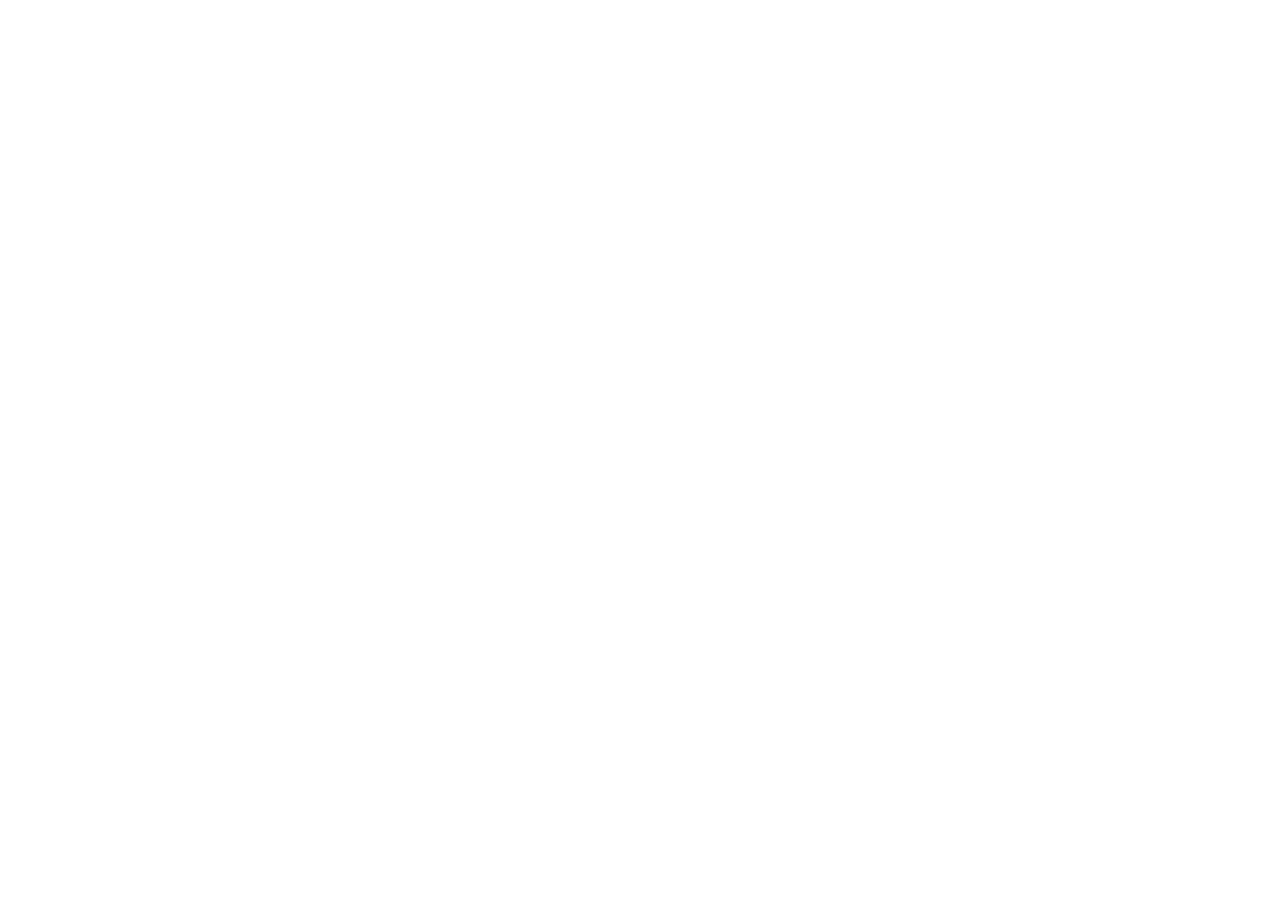
==== index.html @ 7a1ed948 "Create index.html" ====
<!DOCTYPE html>
<html lang="en">
<head>
    <meta charset="UTF-8">
    <meta name="viewport" content="width=device-width, initial-scale=1.0">
    <title>Document</title>
</head>
<body>
    
</body>
</html>
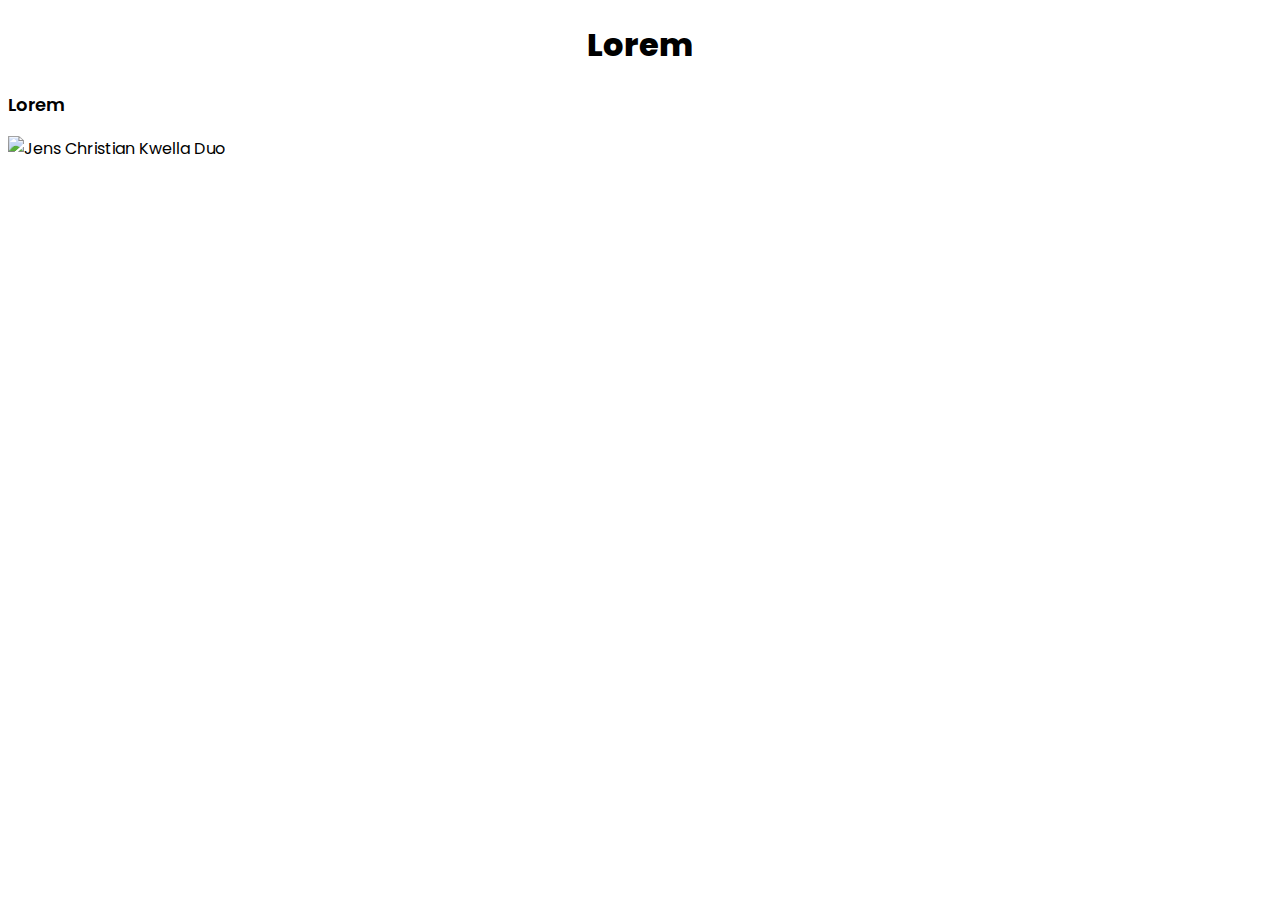
==== commit 7dffbd7d: "styleguide" ====
--- a/index.html
+++ b/index.html
@@ -3,9 +3,16 @@
 <head>
     <meta charset="UTF-8">
     <meta name="viewport" content="width=device-width, initial-scale=1.0">
+    <link rel="stylesheet" href="./assets/css/GlobalForside.css">
     <title>Document</title>
 </head>
 <body>
-    
+    <h1>Lorem</h1>
+    <h3>Lorem</h3>
+
+    <section>
+        <img src="" alt="Jens Christian Kwella Duo">
+        <h3></h3>
+    </section>
 </body>
 </html>--- a/assets/css/GlobalForside.css
+++ b/assets/css/GlobalForside.css
@@ -0,0 +1,52 @@
+@import url('https://fonts.googleapis.com/css2?family=Poppins:ital,wght@0,100;0,200;0,300;0,400;0,500;0,600;0,700;0,800;0,900;1,100;1,200;1,300;1,400;1,500;1,600;1,700;1,800;1,900&display=swap');
+
+html{
+    --ButtonColor: #DE851D;
+}
+p{
+    font-family: "Poppins", sans-serif;
+  font-weight: 400;
+  font-style: normal;
+
+}
+
+body{
+    font-family: "Poppins", sans-serif;
+}
+
+h1{
+  font-weight: 800;
+  font-style: normal;
+  font-size: 32px;
+  text-align: center;
+}
+h2{
+    font-size: 24px;
+  font-weight: 700;
+  font-style: normal;
+}
+
+h3{
+    font-size: 18px;
+    font-weight: 600;
+    font-style: normal;
+}
+h4{
+    font-size: 18px;
+}
+
+
+button{
+    background-color: var(--ButtonColor);
+    padding: 8px 1rem 8px 1rem;
+    border-radius: 1rem;
+    border: none;
+    color: white;
+}
+
+.datoTid{
+    font-size: 16px;
+    font-family: "Poppins", sans-serif;
+    font-weight: 200;
+    font-style: normal;
+}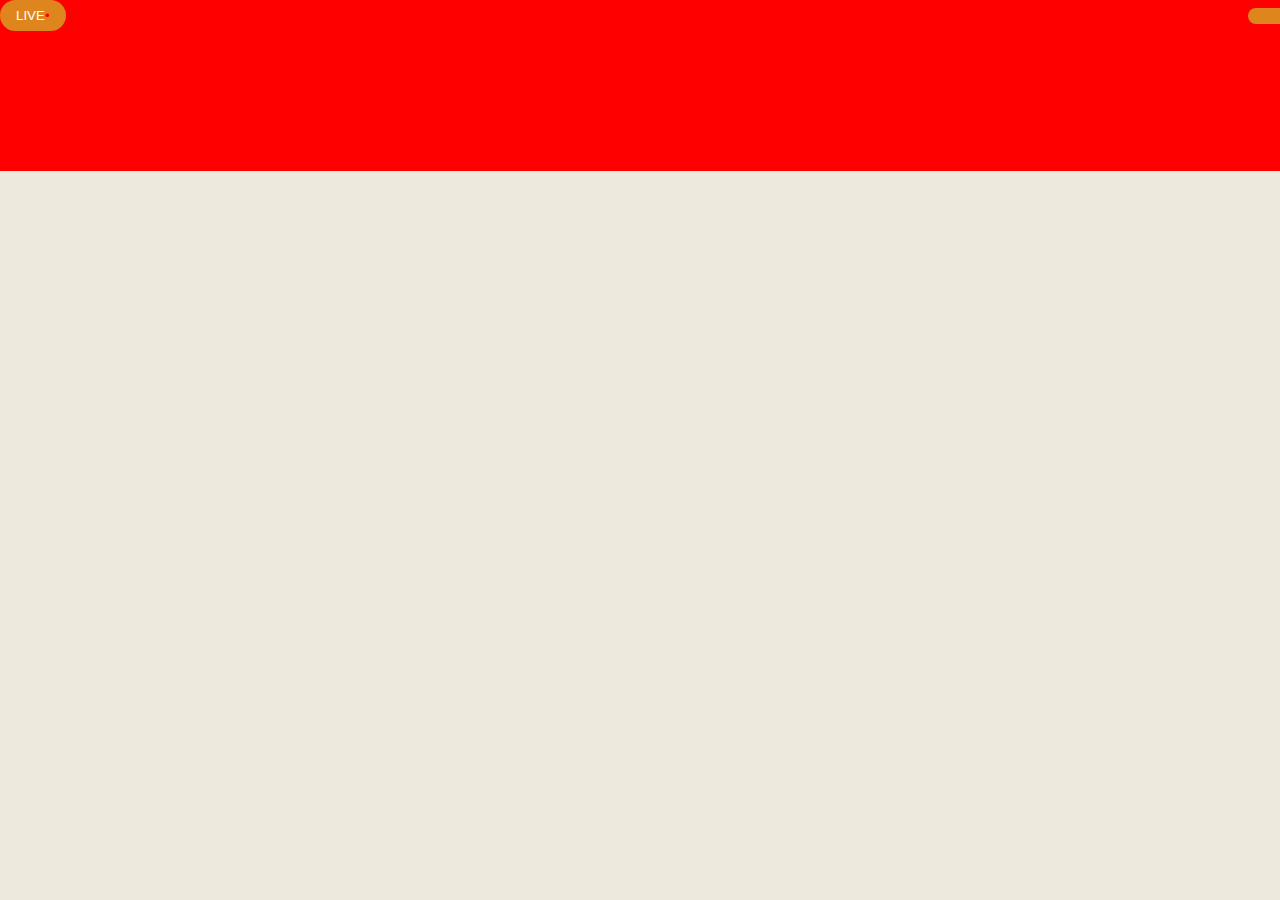
==== commit 708c9a52: "Merge branch 'main' of https://github.com/SeenDGK/blaaFestival" ====
--- a/index.html
+++ b/index.html
@@ -3,16 +3,20 @@
 <head>
     <meta charset="UTF-8">
     <meta name="viewport" content="width=device-width, initial-scale=1.0">
-    <link rel="stylesheet" href="./assets/css/GlobalForside.css">
-    <title>Document</title>
+    <link rel="stylesheet" href="./assets/css/GlobalStyling.css">
+    <link rel="stylesheet" href="https://cdnjs.cloudflare.com/ajax/libs/font-awesome/6.5.1/css/all.min.css" integrity="sha512-DTOQO9RWCH3ppGqcWaEA1BIZOC6xxalwEsw9c2QQeAIftl+Vegovlnee1c9QX4TctnWMn13TZye+giMm8e2LwA==" crossorigin="anonymous" referrerpolicy="no-referrer" />
+    <link rel="stylesheet" href="./assets/css/ForsideStyling.css">
+    <title>Blå Festival</title>
 </head>
 <body>
-    <h1>Lorem</h1>
-    <h3>Lorem</h3>
+    <header>
+        <nav>
+            <button>LIVE<span>&#x2022;</span></button>
+            <div class="burger-menu">
+                <i class="fa-solid fa-bars"></i>
+            </div>
+        </nav>
+    </header>
+</body>
+</html>
 
-    <section>
-        <img src="" alt="Jens Christian Kwella Duo">
-        <h3></h3>
-    </section>
-</body>
-</html>--- a/assets/css/GlobalStyling.css
+++ b/assets/css/GlobalStyling.css
@@ -0,0 +1,104 @@
+@import url('https://fonts.googleapis.com/css2?family=Poppins:ital,wght@0,100;0,200;0,300;0,400;0,500;0,600;0,700;0,800;0,900;1,100;1,200;1,300;1,400;1,500;1,600;1,700;1,800;1,900&display=swap');
+
+html{
+    --ButtonColor: #DE851D;
+}
+
+main{
+    padding: 1rem;
+}
+
+body{
+    margin: 0px;
+    background-color: #EDE9DC;
+}
+p{
+    font-family: "Poppins", sans-serif;
+  font-weight: 400;
+  font-style: normal;
+
+}
+
+body{
+    font-family: "Poppins", sans-serif;
+}
+
+h1{
+  font-weight: 800;
+  font-style: normal;
+  font-size: 32px;
+  text-align: center;
+}
+h2{
+    font-size: 24px;
+  font-weight: 700;
+  font-style: normal;
+}
+
+h3{
+    font-size: 18px;
+    font-weight: 600;
+    font-style: normal;
+}
+h4{
+    font-size: 18px;
+}
+
+
+button{
+    background-color: var(--ButtonColor);
+    padding: 8px 1rem 8px 1rem;
+    border-radius: 1rem;
+    border: none;
+    color: white;
+}
+
+.datoTid{
+    font-size: 16px;
+    font-family: "Poppins", sans-serif;
+    font-weight: 200;
+    font-style: normal;
+}
+
+
+/* Card */
+i{
+    font-size: 16px;
+    color: var(--ButtonColor);
+    padding-right: 1rem;
+}
+.wrapper{
+    display: flex;
+    flex-direction: column-reverse;
+    gap: 0.6rem;
+}
+.wrapper p{
+    margin: 0px;
+}
+.kunstnerNavn{
+    margin-top: 0px;
+    margin-bottom: 0.6rem;
+}
+
+section{
+    box-shadow: rgba(77, 76, 76, 0.35) 0px 5px 15px;
+    border-radius: 8px;
+}
+
+main{
+    display: grid;
+    grid-template-columns: repeat(2,1fr);
+    gap: 1rem;
+}
+
+img{
+    width: 100%;
+}
+
+.MoveToRight{
+    padding-left: 6px;
+}
+
+.wrapper p:first-of-type{
+    margin-bottom: 9px;
+}--- a/assets/css/ForsideStyling.css
+++ b/assets/css/ForsideStyling.css
@@ -0,0 +1,33 @@
+html{
+    --ButtonColor: #DE851D;
+}
+
+header{
+    background-color: red;
+    height: 19vh;
+}
+
+/* Navigation */
+span{
+    color: red;
+}
+
+i{
+    font-size: 32px;
+    color: white;
+    padding: 0px;
+}
+
+.burger-menu{
+    background-color: var(--ButtonColor);
+    padding: 8px 16px 8px 16px;
+    border-top-left-radius: 20px;
+    border-bottom-left-radius: 20px;
+}
+
+
+nav{
+    display: flex;
+    justify-content: space-between;
+    align-items: center;
+}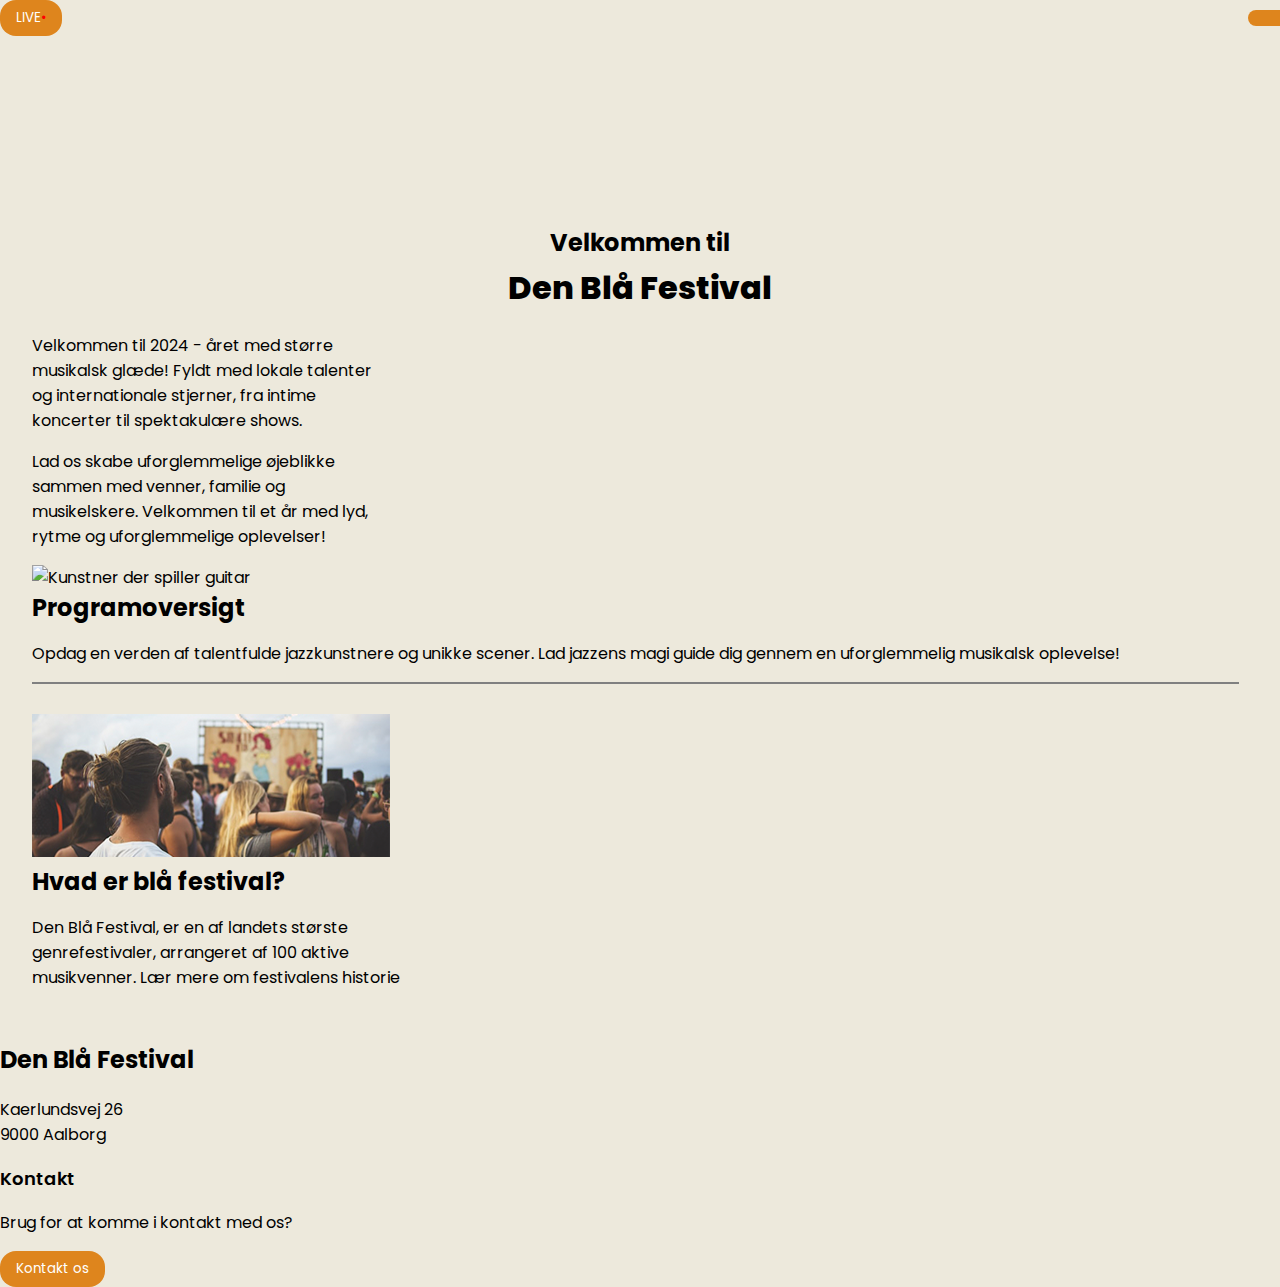
==== commit e509a387: "finished footer and index page" ====
--- a/index.html
+++ b/index.html
@@ -17,6 +17,44 @@
             </div>
         </nav>
     </header>
+
+    <main>
+        <h2>Velkommen til</h2>
+        <h1>Den Blå Festival</h1>
+       <article>
+        <p>Velkommen til 2024 - året med større musikalsk glæde! Fyldt med lokale talenter og internationale stjerner, fra intime koncerter til spektakulære shows. </p>
+        <p>Lad os skabe uforglemmelige øjeblikke sammen med venner, familie og musikelskere. Velkommen til et år med lyd, rytme og uforglemmelige oplevelser!</p>
+       </article>
+
+       <section>
+        <article>
+            <img src="./assets/billeder/ProgramoversigtEntryPoint.png" alt="Kunstner der spiller guitar">
+            <div class="oversigt">
+                <h2>Programoversigt</h2>
+                <i class="fa-solid fa-arrow-right"></i>
+            </div>
+            <p>Opdag en verden af talentfulde jazzkunstnere og unikke scener. Lad jazzens magi guide dig gennem en uforglemmelig musikalsk oplevelse!</p>
+        </article>
+        <hr>
+        <article>
+            <img src="./assets/billeder/BlåFestivalEntryPoint.png" alt="Tilfældige festival deltagere">
+            <div class="oversigt">
+                <h2>Hvad er blå festival?</h2>
+                <i class="fa-solid fa-arrow-right"></i>
+            </div>
+            <p>Den Blå Festival, er en af landets største genrefestivaler, arrangeret af 100 aktive musikvenner. Lær mere om festivalens historie</p>
+        </article>
+       </section>
+    </main>
+
+    <footer>
+        <h2>Den Blå Festival</h2>
+        <p>Kaerlundsvej 26 <br>9000 Aalborg</p>
+        <h3>Kontakt</h3>
+        <p>Brug for at komme i kontakt med os?</p>
+        <button>Kontakt os</button>
+        <div class="fbicon"><i class="fa-brands fa-facebook"></i></div>
+    </footer>
 </body>
 </html>
 
--- a/assets/css/GlobalStyling.css
+++ b/assets/css/GlobalStyling.css
@@ -5,7 +5,7 @@
 }
 
 main{
-    padding: 1rem;
+    padding: 1rem 2rem 1rem 2rem;
 }
 
 body{
@@ -51,6 +51,9 @@
     border-radius: 1rem;
     border: none;
     color: white;
+    font-family: "Poppins", sans-serif;
+    font-weight: 400;
+    font-style: normal;
 }
 
 .datoTid{
@@ -101,4 +104,16 @@
 
 .wrapper p:first-of-type{
     margin-bottom: 9px;
+}
+
+
+
+/* Styling af footer */
+footer>div i{
+    color: #316FF6;
+}
+
+.fbicon{
+    display: flex;
+    justify-content: center;
 }--- a/assets/css/ForsideStyling.css
+++ b/assets/css/ForsideStyling.css
@@ -2,12 +2,10 @@
     --ButtonColor: #DE851D;
 }
 
-header{
-    background-color: red;
-    height: 19vh;
-}
 
-/* Navigation */
+
+
+/* Navigation og header*/
 span{
     color: red;
 }
@@ -27,7 +25,68 @@
 
 
 nav{
+    position: sticky;
     display: flex;
     justify-content: space-between;
     align-items: center;
-}+}
+
+header{
+    background-image: url(../billeder/Header_Forside.png);
+    height: 21vh;
+    background-repeat: no-repeat;
+}
+
+
+/* Main indhold */
+
+main{
+    display: block;
+}
+main h2{
+    text-align: center;
+    margin-bottom: 0px;
+}
+
+h1{
+    margin-top: 4px;
+}
+
+main>article:first-of-type p{
+    width: 36ch;
+}
+
+section{
+    box-shadow: none;
+    border-radius: 0px;
+}
+
+img{
+    width: auto;
+}
+
+.oversigt h2 {
+    text-align: left;
+    margin: 0px;
+}
+.oversigt{
+    display: flex;
+    justify-content: space-between;
+}
+
+.oversigt i {
+    margin-right: 10px;
+    color: var(--ButtonColor);
+}
+
+section>article:last-of-type p:last-of-type{
+    width: 37ch;
+}
+
+hr{
+    margin-right: 9px;
+    border: 1.5px solid grey;
+    margin-bottom: 30px;
+}
+
+
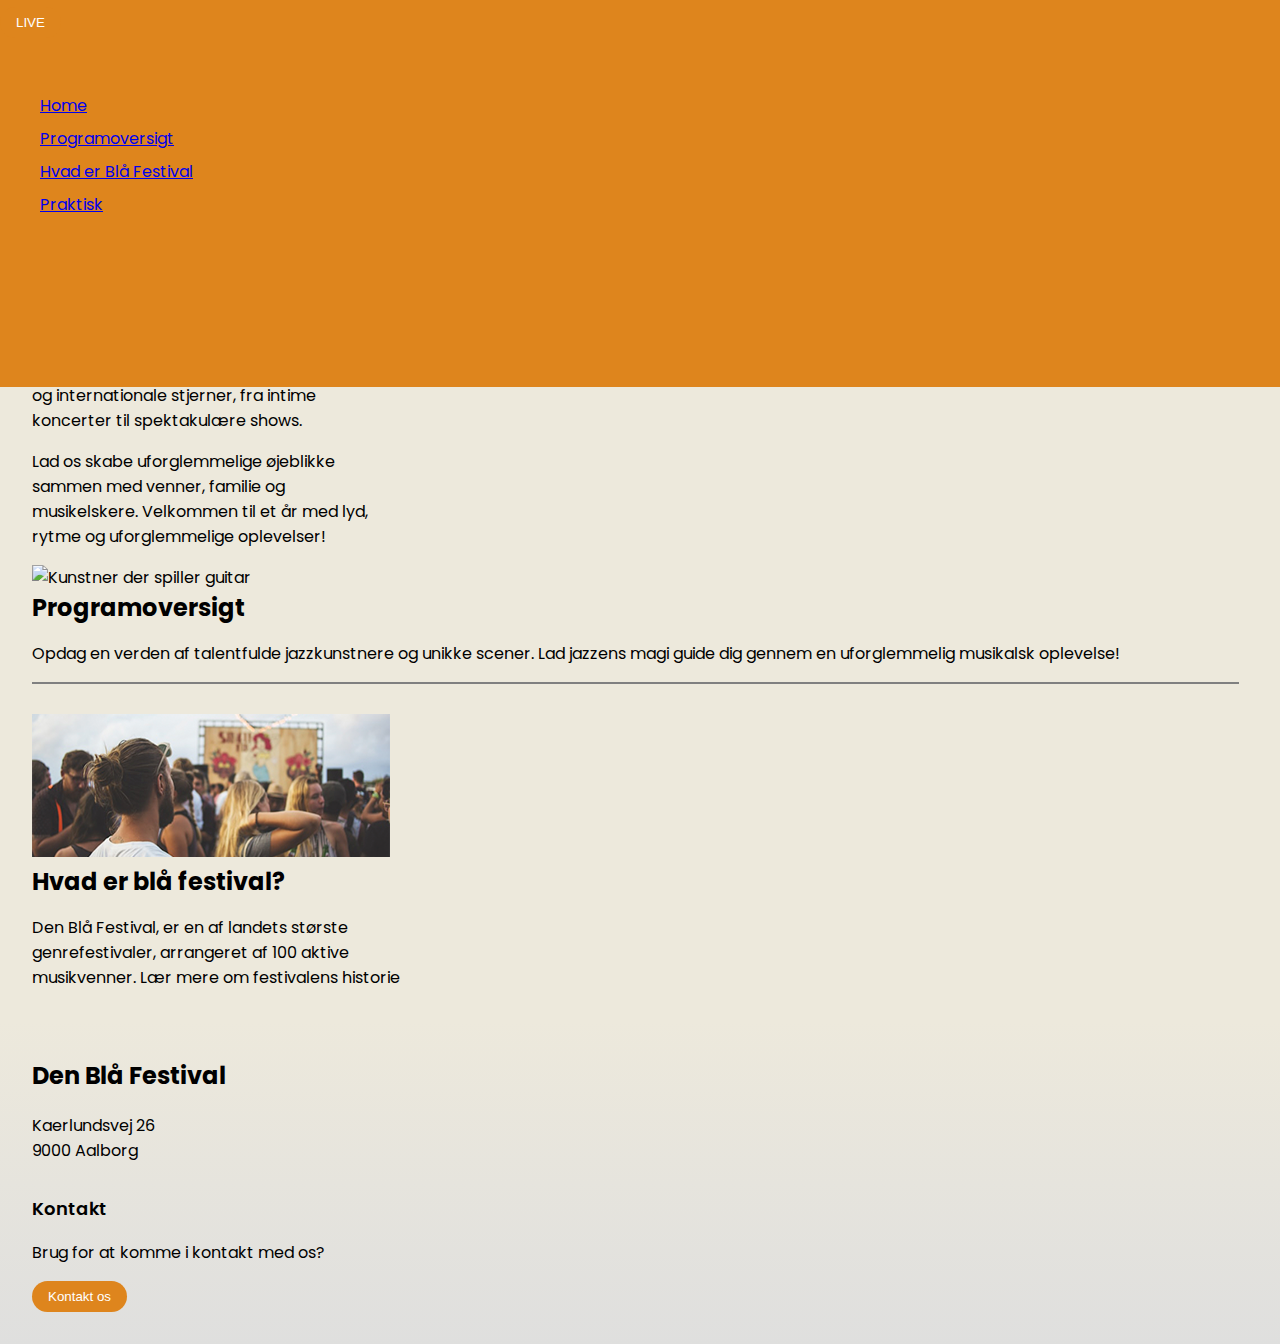
==== commit 2fcf046e: "qwqwqwqwqwqw" ====
--- a/index.html
+++ b/index.html
@@ -6,6 +6,7 @@
     <link rel="stylesheet" href="./assets/css/GlobalStyling.css">
     <link rel="stylesheet" href="https://cdnjs.cloudflare.com/ajax/libs/font-awesome/6.5.1/css/all.min.css" integrity="sha512-DTOQO9RWCH3ppGqcWaEA1BIZOC6xxalwEsw9c2QQeAIftl+Vegovlnee1c9QX4TctnWMn13TZye+giMm8e2LwA==" crossorigin="anonymous" referrerpolicy="no-referrer" />
     <link rel="stylesheet" href="./assets/css/ForsideStyling.css">
+    <script src="/assets/js/praktiskInfo.js" defer></script>
     <title>Blå Festival</title>
 </head>
 <body>
@@ -17,6 +18,18 @@
             </div>
         </nav>
     </header>
+    <div class="menu">
+        <div class="menuElements">
+            <button class="LiveButton">LIVE <span class="redDOt"></span></button>
+            <i class="fa-solid fa-x" id="Remove"></i>
+        </div>
+        <ul>
+            <li><a href="#">Home</a></li>
+            <li><a href="#">Programoversigt</a></li>
+            <li><a href="#">Hvad er Blå Festival</a></li>
+            <li><a href="#">Praktisk</a></li>
+        </ul>
+    </div>
 
     <main>
         <h2>Velkommen til</h2>
--- a/assets/css/GlobalStyling.css
+++ b/assets/css/GlobalStyling.css
@@ -51,9 +51,9 @@
     border-radius: 1rem;
     border: none;
     color: white;
-    font-family: "Poppins", sans-serif;
+    /* font-family: "Poppins", sans-serif;
     font-weight: 400;
-    font-style: normal;
+    font-style: normal; */
 }
 
 .datoTid{
@@ -107,13 +107,55 @@
 }
 
 
-
 /* Styling af footer */
+footer{
+    background: linear-gradient(to bottom, rgba(237, 233, 220, 0.1), #DFDFDE);
+    padding: 1rem 2rem 1rem 2rem;
+}
 footer>div i{
     color: #316FF6;
+    padding-bottom: 1rem;
 }
 
 .fbicon{
     display: flex;
     justify-content: center;
-}+}
+
+footer p:first-of-type{
+    margin-bottom: 32px;
+}
+
+.menuElements{
+    height: 5vh;
+    display: flex;
+    justify-content: space-between;
+    align-items: center;
+    font-size: 24px;
+    padding: 0rem 1rem 0px 0px;
+}
+.menu{
+    display: none;
+}
+
+.LiveButton{
+    position: relative;
+}
+
+.menu{
+    position: fixed;
+     top: 0;
+     left: 0;
+     display: block;
+     background-color: var(--ButtonColor);
+     width: 100%;
+     height: 43vh;
+   }
+   
+.menu ul{
+       padding-top: 2rem;
+       list-style-type: none;
+       display: flex;
+       flex-direction: column;
+       gap: 8px
+   }--- a/assets/css/ForsideStyling.css
+++ b/assets/css/ForsideStyling.css
@@ -25,10 +25,13 @@
 
 
 nav{
-    position: sticky;
+    position: fixed;
+    right: 0px;
+    left: 0px;
     display: flex;
     justify-content: space-between;
     align-items: center;
+
 }
 
 header{
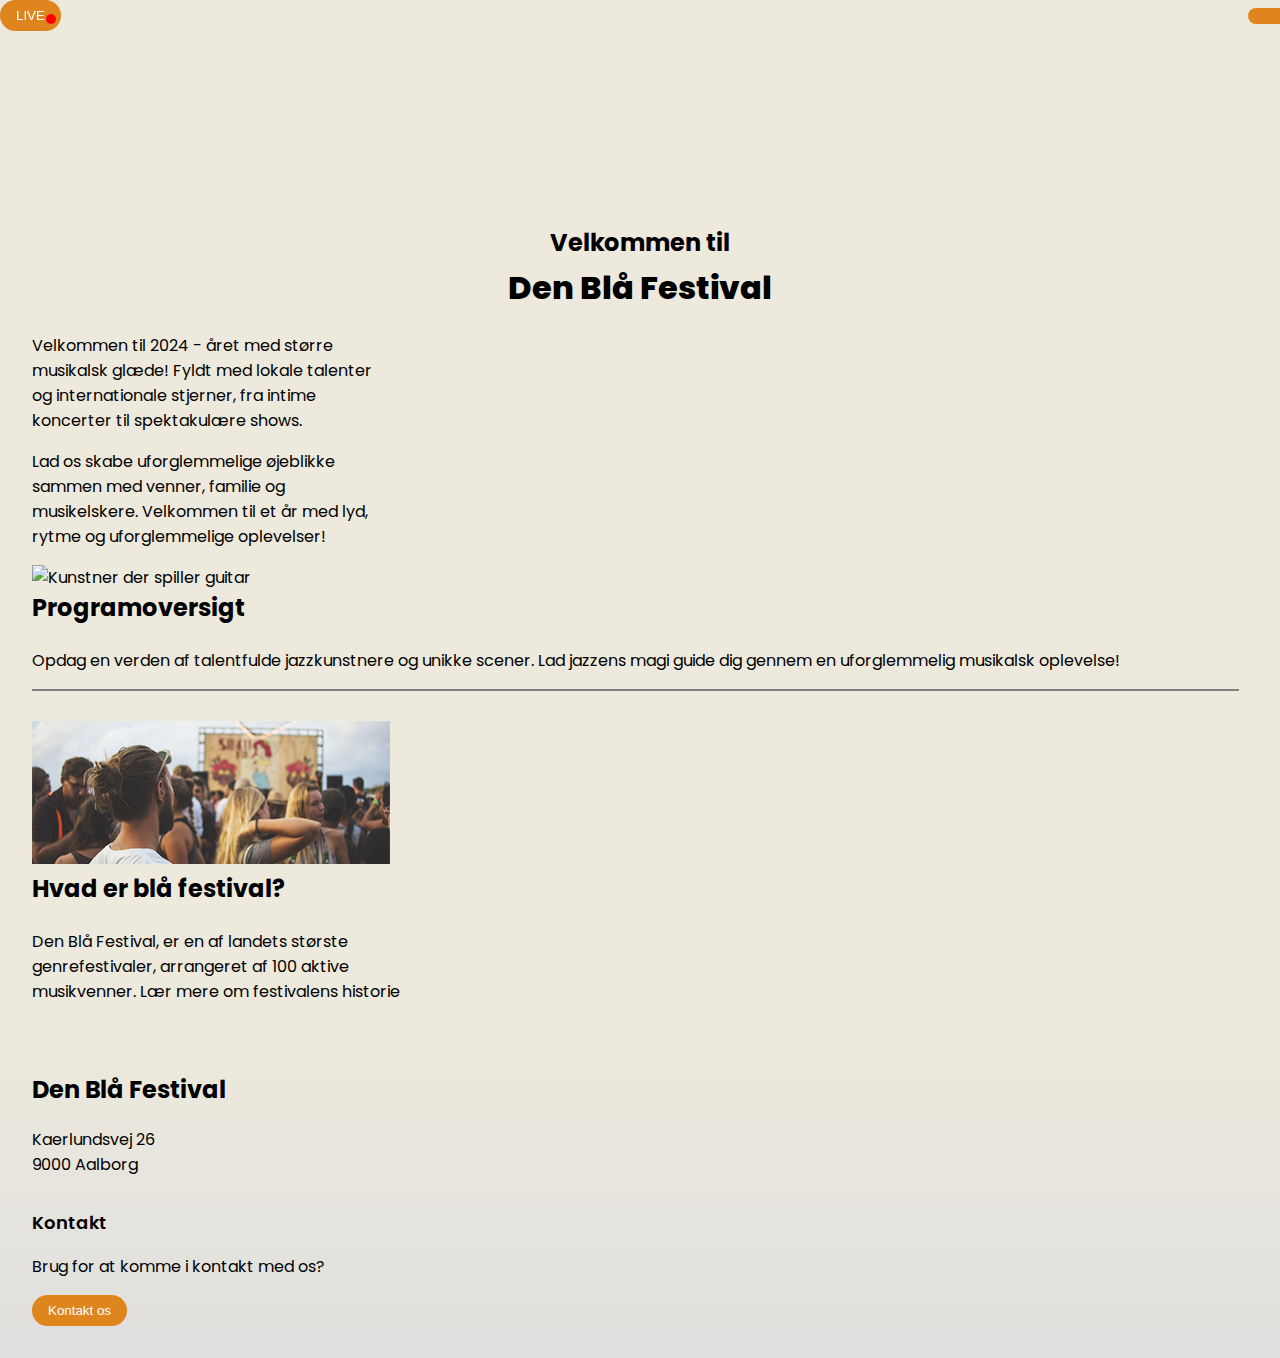
==== commit a79142ff: "sat links in i burger menu og ind på forsiden" ====
--- a/index.html
+++ b/index.html
@@ -12,15 +12,15 @@
 <body>
     <header>
         <nav>
-            <button>LIVE<span>&#x2022;</span></button>
+            <a href="./live.html"><button>LIVE<span>&#x2022;</span></button></a>
             <div class="burger-menu">
                 <i class="fa-solid fa-bars"></i>
             </div>
         </nav>
     </header>
-    <div class="menu">
+    <div class="menu" style="display: none;">
         <div class="menuElements">
-            <button class="LiveButton">LIVE <span class="redDOt"></span></button>
+            <a href="./live.html"><button class="LiveButton">LIVE <span class="redDOt"></span></button></a>
             <i class="fa-solid fa-x" id="Remove"></i>
         </div>
         <ul>
@@ -44,7 +44,7 @@
             <img src="./assets/billeder/ProgramoversigtEntryPoint.png" alt="Kunstner der spiller guitar">
             <div class="oversigt">
                 <h2>Programoversigt</h2>
-                <i class="fa-solid fa-arrow-right"></i>
+                <a href="./programoversigt.html"><i class="fa-solid fa-arrow-right"></i></a>
             </div>
             <p>Opdag en verden af talentfulde jazzkunstnere og unikke scener. Lad jazzens magi guide dig gennem en uforglemmelig musikalsk oplevelse!</p>
         </article>
@@ -53,7 +53,7 @@
             <img src="./assets/billeder/BlåFestivalEntryPoint.png" alt="Tilfældige festival deltagere">
             <div class="oversigt">
                 <h2>Hvad er blå festival?</h2>
-                <i class="fa-solid fa-arrow-right"></i>
+                <a href="#"><i class="fa-solid fa-arrow-right"></i></a>
             </div>
             <p>Den Blå Festival, er en af landets største genrefestivaler, arrangeret af 100 aktive musikvenner. Lær mere om festivalens historie</p>
         </article>
--- a/assets/css/GlobalStyling.css
+++ b/assets/css/GlobalStyling.css
@@ -1,51 +1,54 @@
 @import url('https://fonts.googleapis.com/css2?family=Poppins:ital,wght@0,100;0,200;0,300;0,400;0,500;0,600;0,700;0,800;0,900;1,100;1,200;1,300;1,400;1,500;1,600;1,700;1,800;1,900&display=swap');
 
-html{
+html {
     --ButtonColor: #DE851D;
 }
 
-main{
+main {
     padding: 1rem 2rem 1rem 2rem;
 }
 
-body{
+body {
     margin: 0px;
     background-color: #EDE9DC;
 }
-p{
+
+p {
     font-family: "Poppins", sans-serif;
-  font-weight: 400;
-  font-style: normal;
+    font-weight: 400;
+    font-style: normal;
 
 }
 
-body{
+body {
     font-family: "Poppins", sans-serif;
 }
 
-h1{
-  font-weight: 800;
-  font-style: normal;
-  font-size: 32px;
-  text-align: center;
-}
-h2{
-    font-size: 24px;
-  font-weight: 700;
-  font-style: normal;
+h1 {
+    font-weight: 800;
+    font-style: normal;
+    font-size: 32px;
+    text-align: center;
 }
 
-h3{
+h2 {
+    font-size: 24px;
+    font-weight: 700;
+    font-style: normal;
+}
+
+h3 {
     font-size: 18px;
     font-weight: 600;
     font-style: normal;
 }
-h4{
+
+h4 {
     font-size: 18px;
 }
 
 
-button{
+button {
     background-color: var(--ButtonColor);
     padding: 8px 1rem 8px 1rem;
     border-radius: 1rem;
@@ -56,7 +59,7 @@
     font-style: normal; */
 }
 
-.datoTid{
+.datoTid {
     font-size: 16px;
     font-family: "Poppins", sans-serif;
     font-weight: 200;
@@ -65,68 +68,73 @@
 
 
 /* Card */
-i{
+i {
     font-size: 16px;
     color: var(--ButtonColor);
     padding-right: 1rem;
 }
-.wrapper{
+
+.wrapper {
     display: flex;
     flex-direction: column-reverse;
     gap: 0.6rem;
 }
-.wrapper p{
+
+.wrapper p {
     margin: 0px;
 }
-.kunstnerNavn{
+
+.kunstnerNavn {
     margin-top: 0px;
     margin-bottom: 0.6rem;
 }
 
-section{
+section {
     box-shadow: rgba(77, 76, 76, 0.35) 0px 5px 15px;
     border-radius: 8px;
 }
 
-main{
+main {
     display: grid;
-    grid-template-columns: repeat(2,1fr);
+    grid-template-columns: repeat(2, 1fr);
     gap: 1rem;
 }
 
-img{
+img {
     width: 100%;
 }
 
-.MoveToRight{
+.MoveToRight {
     padding-left: 6px;
 }
 
-.wrapper p:first-of-type{
+.wrapper p:first-of-type {
     margin-bottom: 9px;
 }
 
 
 /* Styling af footer */
-footer{
+footer {
     background: linear-gradient(to bottom, rgba(237, 233, 220, 0.1), #DFDFDE);
     padding: 1rem 2rem 1rem 2rem;
 }
-footer>div i{
+
+footer>div i {
     color: #316FF6;
     padding-bottom: 1rem;
 }
 
-.fbicon{
+.fbicon {
     display: flex;
     justify-content: center;
 }
 
-footer p:first-of-type{
+footer p:first-of-type {
     margin-bottom: 32px;
 }
 
-.menuElements{
+/*stylling af menu*/
+.menuElements {
     height: 5vh;
     display: flex;
     justify-content: space-between;
@@ -134,28 +142,47 @@
     font-size: 24px;
     padding: 0rem 1rem 0px 0px;
 }
-.menu{
+
+.menu {
     display: none;
 }
 
-.LiveButton{
+.LiveButton {
     position: relative;
 }
 
-.menu{
+.menu {
     position: fixed;
-     top: 0;
-     left: 0;
-     display: block;
-     background-color: var(--ButtonColor);
-     width: 100%;
-     height: 43vh;
-   }
-   
-.menu ul{
-       padding-top: 2rem;
-       list-style-type: none;
-       display: flex;
-       flex-direction: column;
-       gap: 8px
-   }+    top: 0;
+    left: 0;
+    display: block;
+    background-color: var(--ButtonColor);
+    width: 100%;
+    height: 43vh;
+}
+
+.menu ul {
+    padding-top: 2rem;
+    list-style-type: none;
+    display: flex;
+    flex-direction: column;
+    gap: 8px
+}
+
+.burger-menu {
+    background-color: var(--ButtonColor);
+    padding: 8px 16px 8px 16px;
+    border-top-left-radius: 20px;
+    border-bottom-left-radius: 20px;
+}
+
+span {
+    color: red;
+    position: absolute;
+    left: 46px;
+    top: 13.5px;
+    background-color: red;
+    width: 10px;
+    height: 10px;
+    border-radius: 50%;
+}--- a/assets/css/ForsideStyling.css
+++ b/assets/css/ForsideStyling.css
@@ -1,4 +1,4 @@
-html{
+html {
     --ButtonColor: #DE851D;
 }
 
@@ -6,25 +6,15 @@
 
 
 /* Navigation og header*/
-span{
-    color: red;
-}
 
-i{
-    font-size: 32px;
+i {
+    font-size: 20px;
     color: white;
     padding: 0px;
 }
 
-.burger-menu{
-    background-color: var(--ButtonColor);
-    padding: 8px 16px 8px 16px;
-    border-top-left-radius: 20px;
-    border-bottom-left-radius: 20px;
-}
 
-
-nav{
+nav {
     position: fixed;
     right: 0px;
     left: 0px;
@@ -34,7 +24,7 @@
 
 }
 
-header{
+header {
     background-image: url(../billeder/Header_Forside.png);
     height: 21vh;
     background-repeat: no-repeat;
@@ -43,28 +33,29 @@
 
 /* Main indhold */
 
-main{
+main {
     display: block;
 }
-main h2{
+
+main h2 {
     text-align: center;
     margin-bottom: 0px;
 }
 
-h1{
+h1 {
     margin-top: 4px;
 }
 
-main>article:first-of-type p{
+main>article:first-of-type p {
     width: 36ch;
 }
 
-section{
+section {
     box-shadow: none;
     border-radius: 0px;
 }
 
-img{
+img {
     width: auto;
 }
 
@@ -72,7 +63,8 @@
     text-align: left;
     margin: 0px;
 }
-.oversigt{
+
+.oversigt {
     display: flex;
     justify-content: space-between;
 }
@@ -80,16 +72,15 @@
 .oversigt i {
     margin-right: 10px;
     color: var(--ButtonColor);
+    font-size: 28px;
 }
 
-section>article:last-of-type p:last-of-type{
+section>article:last-of-type p:last-of-type {
     width: 37ch;
 }
 
-hr{
+hr {
     margin-right: 9px;
     border: 1.5px solid grey;
     margin-bottom: 30px;
-}
-
-
+}